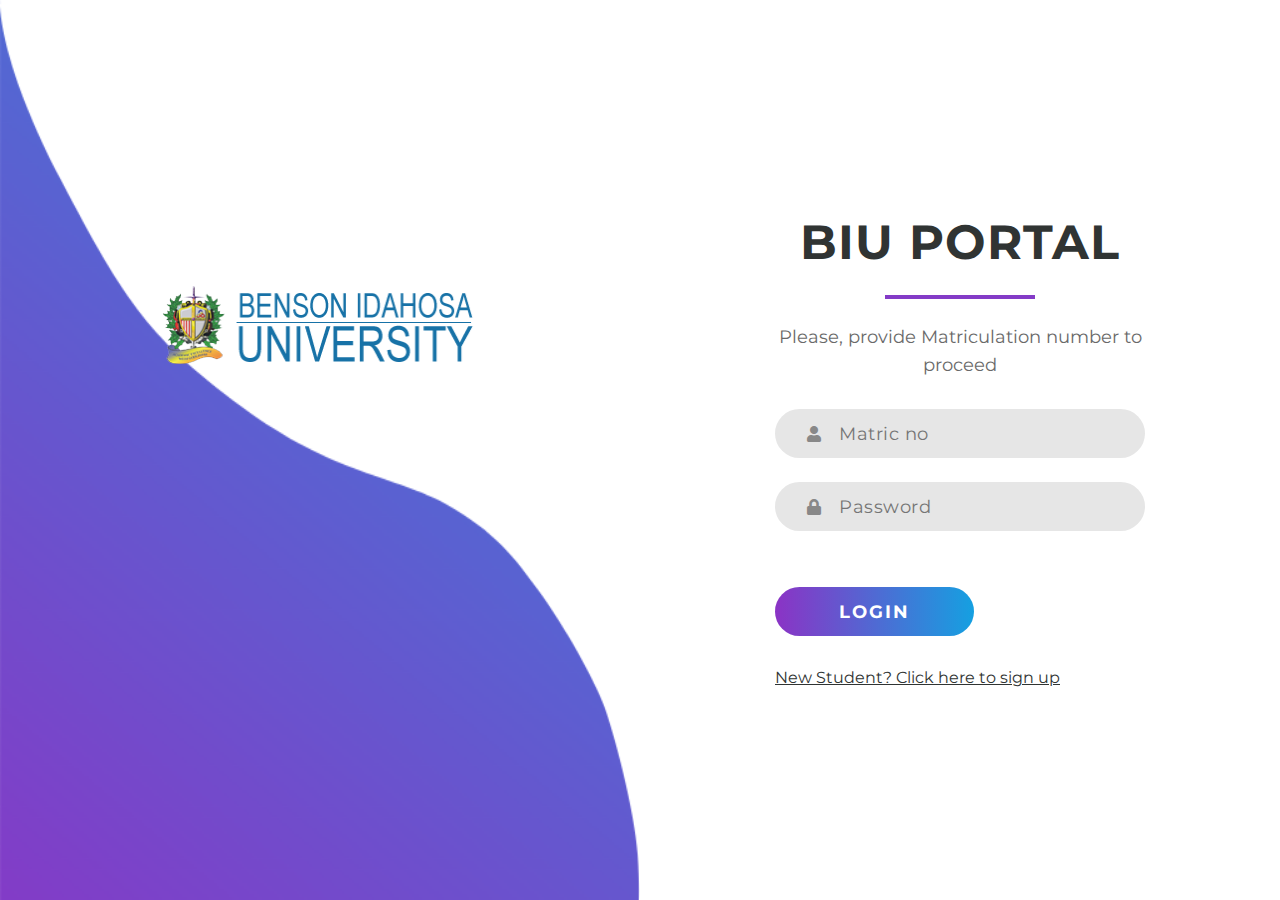
==== index.html @ bd742882 "star" ====
<!DOCTYPE html>
<html lang="en">
<head>
    <meta charset="UTF-8">
    <meta name="viewport" content="width=device-width, initial-scale=1.0">
    <link rel="stylesheet" href="https://cdnjs.cloudflare.com/ajax/libs/font-awesome/5.15.1/css/all.min.css">
    <link rel="stylesheet" href="./style.css">
    <link href="https://fonts.googleapis.com/css2?family=Montserrat&display=swap" rel="stylesheet">
    <title>BIU PORTAL</title>
</head>
<body>
    <section class="side">
        <img src="./images/biu.png" alt="">
    </section>

    <section class="main">
        <div class="login-container">
            <p class="title">BIU PORTAL</p>
            <div class="separator"></div>
            <p class="welcome-message">Please, provide Matriculation number to proceed</p>

            <div class="container">
               
                <form method="post" action="https://www.biuportal.net/LogIn.aspx" id="loginForm" requiressl="true" autocomplete="on">
              <div class="aspNetHidden">
              <input type="hidden" name="__VIEWSTATE" id="__VIEWSTATE" value="/wEPDwUJNTMzNDU1NzA1D2QWAgIDDxYCHgxhdXRvY29tcGxldGUFA29mZmRkUqof2LAdE4XaTKVxV+vLr66d+Qk=" />
              </div>
              
              <div class="aspNetHidden">
              
                  <input type="hidden" name="__VIEWSTATEGENERATOR" id="__VIEWSTATEGENERATOR" value="C2EE9ABB" />
                  <input type="hidden" name="__EVENTVALIDATION" id="__EVENTVALIDATION" value="/wEdAARd9vtBLyjpHiBYSoOme+1hY3plgk0YBAefRz3MyBlTcHY2+Mc6SrnAqio3oCKbxYainihG6d/Xh3PZm3b5AoMQ9QuH9fLNL5w33RiP/YoinnH+MVI=" />
              </div>
                <div class="errorMessages"><span id="lblErrorMessage"></span></div>
                  
                  <form class="login-form">
                    <div class="form-control">
                       <input type="text" placeholder="Matric no" name="txtUserName" id="txtUserName" tabindex="1" class="text">
                       <i class="fas fa-user"></i>
                   </div>
                  
                  
                   <div class="form-control">
                    <input type="password" placeholder="Password"  name="txtPassword" id="txtPassword" tabindex="2" class="text" autocomplete="off">
                    <i class="fas fa-lock"></i>
                </div>

                  
                  <label></label>
                  <button type="submit" name="btnLogin" value="Login" id="btnLogin" class="submit">Login</button> 
                  <div class="newStudentLink"><a href="NewEntry.html"> New Student? Click here to sign up</a></div>
                </form>
               
              </div>
        </div>
    </section>
    
</body>
</html>
---- style.css ----
* {
    margin: 0;
    padding: 0;
    box-sizing: border-box;
    font-family: 'Montserrat', sans-serif;
    color: #303433;
}

body {
    min-height: 100vh;
    width: 100%;
    display: grid;
    grid-template-columns: 1fr 1fr;
}

section {
    display: flex;
    justify-content: center;
    align-items: center;
}

section.side {
    background: url(./images/bk.png) no-repeat;
    background-size: 100% 102%;
}

.side img {
    width: 50%;
    max-width: 50%;
    padding-bottom: 250px;
}

.login-container {
    max-width: 450px;
    padding: 24px;
    display: flex;
    flex-direction: column;
    align-items: center;
    
}

.title {
    text-transform: uppercase;
    font-size: 3em;
    font-weight: bold;
    text-align: center;
    letter-spacing: 1px;
}

.separator {
    width: 150px;
    height: 4px;
    background-color: #843bc7;
    margin: 24px;
}

.welcome-message {
    text-align: center;
    font-size: 1.1em;
    line-height: 28px;
    margin-bottom: 30px;
    color: #696969;
}

.login-form {
    width: 100%;
    display: flex;
    flex-direction: column;
}

.form-control {
    width: 100%;
    position: relative;
    margin-bottom: 24px;
}

input,
button {
    border: none;
    outline: none;
    border-radius: 30px;
    font-size: 1.1em;
}

input {
    width: 100%;
    background: #e6e6e6;
    color: #333;
    letter-spacing: 0.5px;
    padding: 14px 64px;
}

input ~ i {
    position: absolute;
    left: 32px;
    top: 50%;
    transform: translateY(-50%);
    color: #888;
    transition: color   0.4s;
}

input:focus ~ i {
    color: #843bc7;
}

button.submit {
    color: #fff;
    padding: 14px 64px;
    margin: 32px auto;
    text-transform: uppercase;
    letter-spacing: 2px;
    font-weight: bold;
    background-image: linear-gradient(to right, #8b33c5, #15a0e1);
    cursor: pointer;
    transition: opacity 0.4s;
    
}

button.submit:hover {
    opacity: 0.9;
}

/* ----  Responsiveness   ----  */
@media (max-width: 780px) {

    body {
        display: flex;
        justify-content: center;
        align-items: center;
    }

    .side {
        display: none;
    }
}
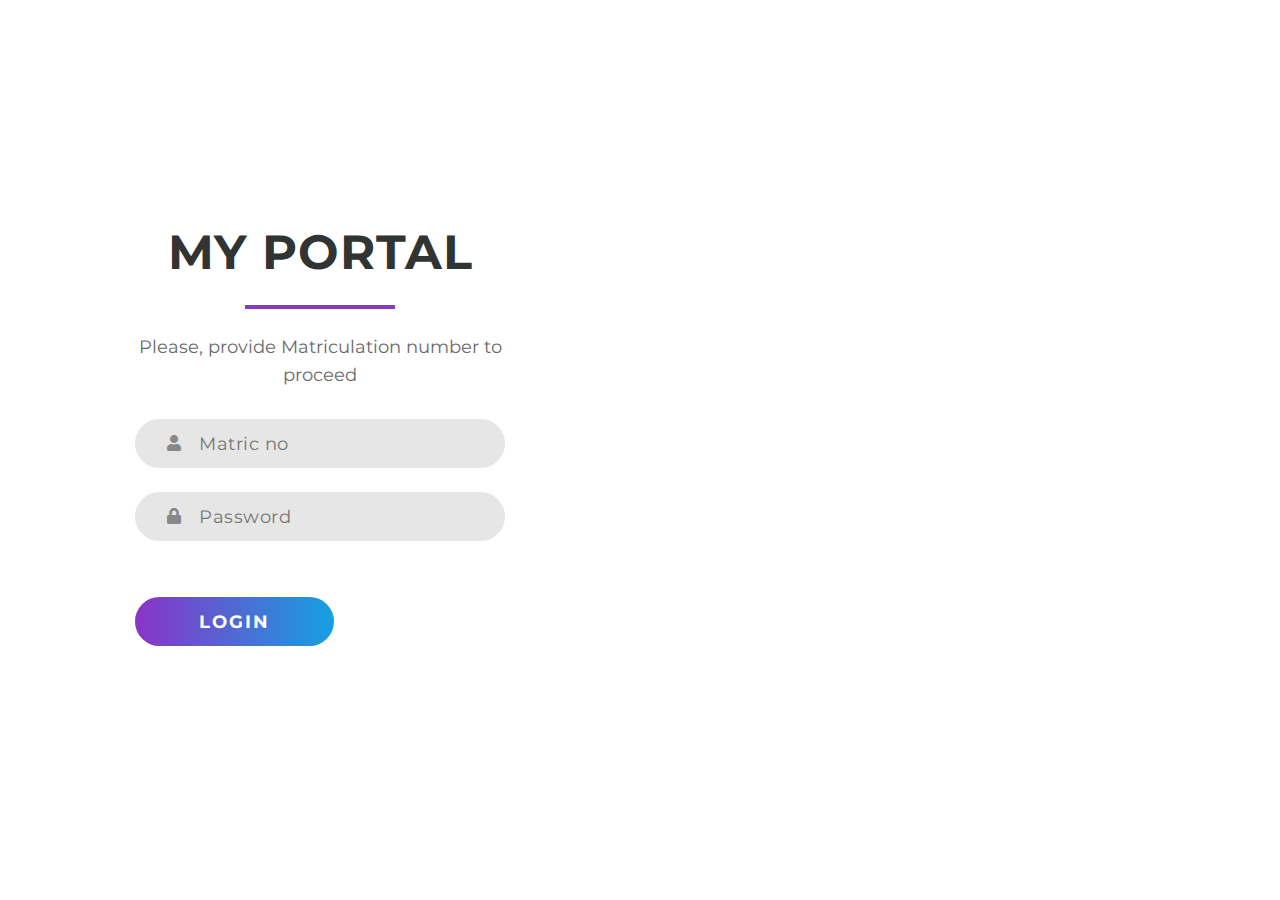
==== commit c8dca679: "1.1.1A" ====
--- a/index.html
+++ b/index.html
@@ -9,13 +9,9 @@
     <title>BIU PORTAL</title>
 </head>
 <body>
-    <section class="side">
-        <img src="./images/biu.png" alt="">
-    </section>
-
     <section class="main">
         <div class="login-container">
-            <p class="title">BIU PORTAL</p>
+            <p class="title">MY PORTAL</p>
             <div class="separator"></div>
             <p class="welcome-message">Please, provide Matriculation number to proceed</p>
 
@@ -48,7 +44,6 @@
                   
                   <label></label>
                   <button type="submit" name="btnLogin" value="Login" id="btnLogin" class="submit">Login</button> 
-                  <div class="newStudentLink"><a href="NewEntry.html"> New Student? Click here to sign up</a></div>
                 </form>
                
               </div>
@@ -56,4 +51,4 @@
     </section>
     
 </body>
-</html>+</html>
